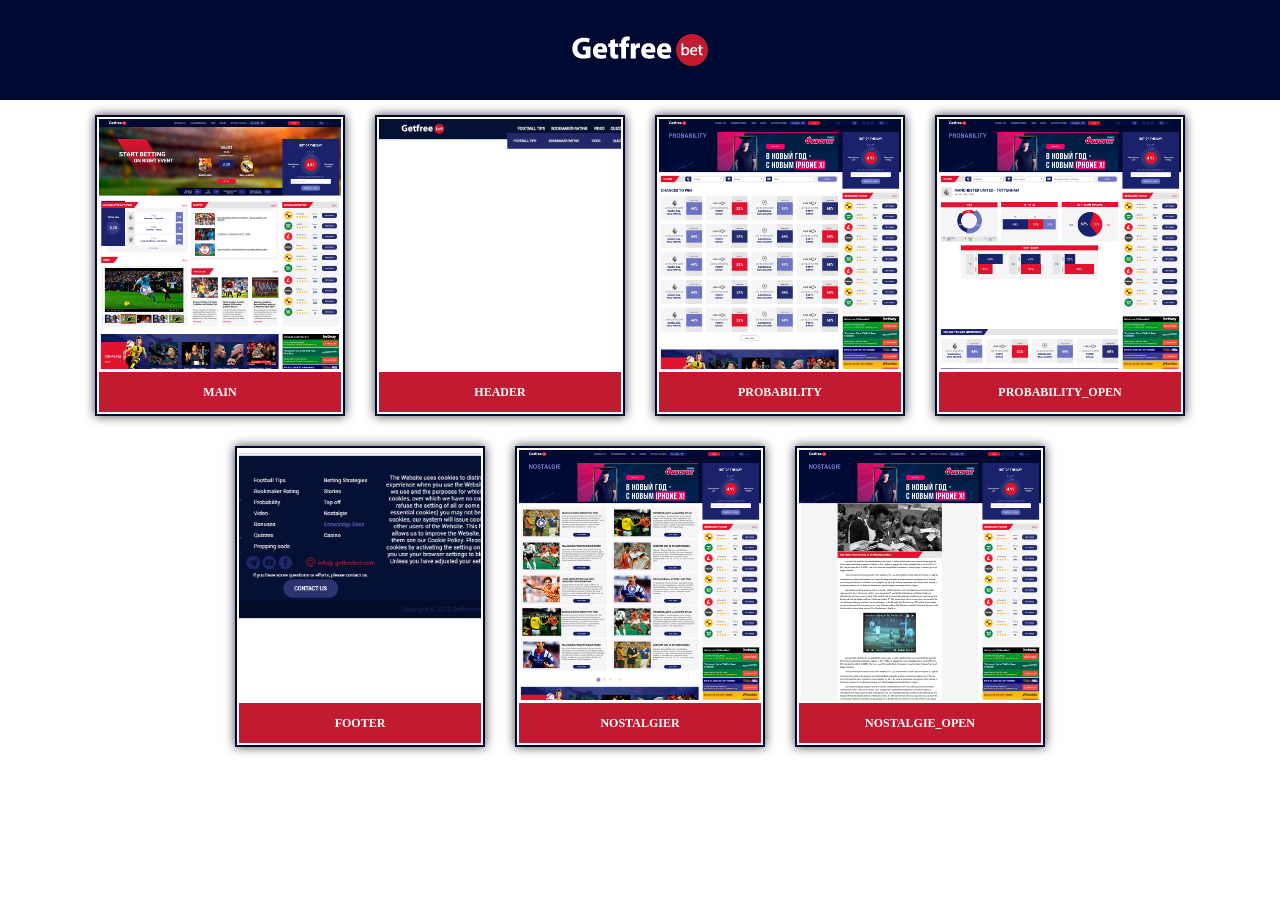
==== index.html @ 7f6bfceb "1234677 12346789" ====
<!DOCTYPE html>
<html lang="en" class="no-js">

<head>
    <meta charset="UTF-8" />
    <meta http-equiv="X-UA-Compatible" content="IE=edge,chrome=1">
    <meta name="viewport" content="width=device-width, initial-scale=1.0">
    <title>GetFreeBet</title>

    <meta name="author" content="GetFreeBet" />
    <link rel="stylesheet" type="text/css" href="css/reset.css" />
    <link rel="stylesheet" type="text/css" href="css/style.css" />
    <link rel="stylesheet" type="text/css" href="css/style-media.css" />

    
</head>

<body>
    <div class="wrhline" >
      <div class="logo">
          
      </div>
       
   </div>
   <div class="wrwork">
       <div class="work">
           <a href="app/main.html" >
               <div class="imgw1"></div>
               <div class="name">    <a  class="ww"href="app/main.html" >main</a></div>
           </a>
       </div>
       <div class="work">
           <a href="app/header.html" >
               <div class="imgw4"></div>
               <div class="name">    <a  class="ww"href="app/header.html" >header</a></div>
           </a>
       </div>
       <div class="work">
           <a href="app/probability.html" >
               <div class="imgw2"></div>
               <div class="name">    <a  class="ww"href="app/probability.html" >probability</a></div>
           </a>
       </div>
       <div class="work">
           <a href="app/probability_Open.html" >
               <div class="imgw3"></div>
               <div class="name">    <a  class="ww" href="app/probability_Open.html" >probability_open</a></div>
           </a>
       </div>
       
       <div class="work">
           <a href="app/footer.html" >
               <div class="imgw5"></div>
               <div class="name">    <a  class="ww" href="app/footer.html" >footer</a></div>
           </a>
       </div>
       <div class="work">
           <a href="app/nostalgie.html" >
               <div class="imgw6"></div>
               <div class="name">    <a  class="ww" href="app/nostalgie.html"  >Nostalgier</a></div>
           </a>
       </div>
       <div class="work">
           <a href="app/nostalgie_open.html" >
               <div class="imgw7"></div>
               <div class="name">    <a  class="ww" href="app/nostalgie_open.html" >Nostalgie_open</a></div>
           </a>
       </div>
   </div>
    

    
</body>


</html>
---- css/style.css ----
@font-face {
    font-family: "Roboto-Regular";
    src: url("fonts/Roboto/Roboto-Regular.ttf") format("truetype");
    font-weight: 300;
    font-style: normal;
}


/*
@font-face {
font-family: "OpenSans";
src: url("../fonts/Open_Sans/OpenSans-Bold.ttf") format("truetype");
font-weight: 700;
font-style: normal;
}

@font-face {
font-family: "OpenSans";
src: url("../fonts/Open_Sans/OpenSans.ttf") format("truetype");
font-weight: 400;
font-style: normal;
}
*/

body {
    margin: 0;
    font-size: 16px;
    transition: 0.3s;
    position: relative;
    overflow-x: hidden;
    overflow-y: auto;
    font-weight: 400;
    font-family: "Roboto-Regular";
}

* {
    box-sizing: border-box;
}

a {
    display: inline-block;
}

h1,
h2,
h3,
h4,
h5,
h6 {
    margin: 0;
    font-weight: 400;
}

.btn {
    text-decoration: none;
    text-transform: uppercase;
    background: linear-gradient(158deg, #ff3345 0%, #cb0120 100%);
    color: #fff;
    outline: none;
    border: none;
    height: 49px;
    line-height: 49px;
    text-align: center;
    font-family: "RobotoLight", sans-serif;
    font-size: 10px;
    cursor: pointer;
    transition: 0.2s;
    padding: 0 30px;
    border-radius: 28px;
    display: inline-block;
    width: 214px;
    box-shadow: 0 0 50px rgba(255, 51, 69, 0);
}

.btn:hover,
.btn:focus,
.btn:active {
    box-shadow: 0 0 50px rgba(255, 51, 69, 0.6);
}

table {
    width: 100%;
}

table,
tr,
td,
th {
    transition: 0.1s;
    border-collapse: collapse;
    border: 1px solid #ddd;
}

ul {
    list-style-type: none;
    margin: 0;
    padding: 0;
}

ul li {
    margin: 0;
    padding: 0;
}


/*********gv*************/


/*
.wrapper {
    margin: 0 auto;
    max-width: 1890px;
    height: 64px;
        border: 1px solid red;
    display: -webkit-flex;
    display: -moz-flex;
    display: -ms-flex;
    display: -o-flex;
    display: flex;
    -webkit-flex-wrap: wrap;
    -moz-flex-wrap: wrap;
    -ms-flex-wrap: wrap;
    -o-flex-wrap: wrap;
    flex-wrap: wrap;
    flex-direction: row;
    justify-content: space-between;
}
*/

.navbar {
    overflow: hidden;
    width: auto;
    margin: 16px 0px;
    font-family: "Roboto-Regular";
}

.logo {
    background-image: url(../img/logof.png);
    margin: 16px 5px;
    width: 136px;
    height: 32px;
    display: flex;
    /*    border: 1px solid red;*/
}

.wrhline {
    width: 100%;
    display: flex;
    justify-content: center;
    height: 100px;
    background-color: #000932;
    align-items: center;
    
}
.work{
    width: 250px;
    height: auto;
    border: 2px solid #000932;
    margin: 15px;
    padding: 2px;
    -webkit-box-shadow: 0px 0px 10px 0px rgba(0,0,0,0.75);
    -moz-box-shadow: 0px 0px 10px 0px rgba(0,0,0,0.75);
    box-shadow: 0px 0px 10px 0px rgba(0,0,0,0.75);
}
.work:hover{
    width: 250px;
    height: auto;
    border: 2px solid #cb0120;
    margin: 15px;
    padding: 2px;
    -webkit-box-shadow: 0px 0px 39px 0px rgba(0,0,0,0.75);
    -moz-box-shadow: 0px 0px 39px 0px rgba(0,0,0,0.75);
    box-shadow: 0px 0px 39px 0px rgba(0,0,0,0.75);
}
.imgw1 {
    background-image: url(../img/Main-page.jpg);
    width: 242px;
    height: 250px;
    background-size: cover;
}
.imgw2 {
    background-image: url(../img/Probability.jpg);
    width: 242px;
    height: 250px;
    background-size: cover;
}
.imgw3 {
    background-image: url(../img/Probability_Open.jpg);
    width: 242px;
    height: 250px;
    background-size: cover;
}
.imgw4 {
    background-image: url(../img/hd.JPG);
    width: 242px;
    height: 250px;
    background-size: cover;
}
.imgw5 {
    background-image: url(../img/foo.JPG);
    width: 242px;
    height: 250px;
    background-size: cover;
}
.imgw6 {
    background-image: url(../img/Nostalgie.jpg);
    width: 242px;
    height: 250px;
    background-size: cover;
}
.imgw7 {
    background-image: url(../img/Nostalgie_open.jpg);
    width: 242px;
    height: 250px;
    background-size: cover;
}
.name>.ww {
    text-align: center;
    padding: 0 5px;
    width: 100%;
    height: 40px;
    background: #c21a31;
   
    text-transform: uppercase;
    cursor: pointer;
    font-size: 12px;
    /* line-height: 62px; */
    font-weight: 800;
    border: none;
    outline: none;
    color: white;
    /* padding: 0px 30px; */
    /* background-color: inherit; */
    /* font-family: inherit; */
    /* margin: 40px 0px; */
    /* display: flex; */
    flex-direction: row;
    text-align: center;
    line-height: 40px;
    text-decoration: none;
    transform: 3s;
}
.name>.ww:hover{
    text-align: center;
    padding: 0 5px;
    width: 100%;
    height: 40px;
    background: #000932;
    transform: 3s;

  
}
.wrwork{
    display: flex;
    justify-content: center;
    flex-wrap: wrap;
}
---- css/style-media.css ----
@media screen and (max-width: 1600px) {

   
}
@media  screen and (max-width : 1470px) {
}
@media  screen and (max-width : 1400px) {
   
}


@media  screen and (max-width : 1330px) {
    
    }
@media  screen and (max-width : 1300px) {
   
    
  

}
@media screen and (max-width : 1244px) {

}
@media screen and (max-width : 1224px) {
    
  
}
@media screen and (max-width : 1054px) {
   

}
@media screen and (max-width : 992px) {
    .deles {
        display: none;
    }
    
} 
@media  screen and (max-width : 840px) {
    .wrwork {
        display: flex;
        justify-content: center;
        flex-direction: column;
        align-items: center;
    }
   
	
}
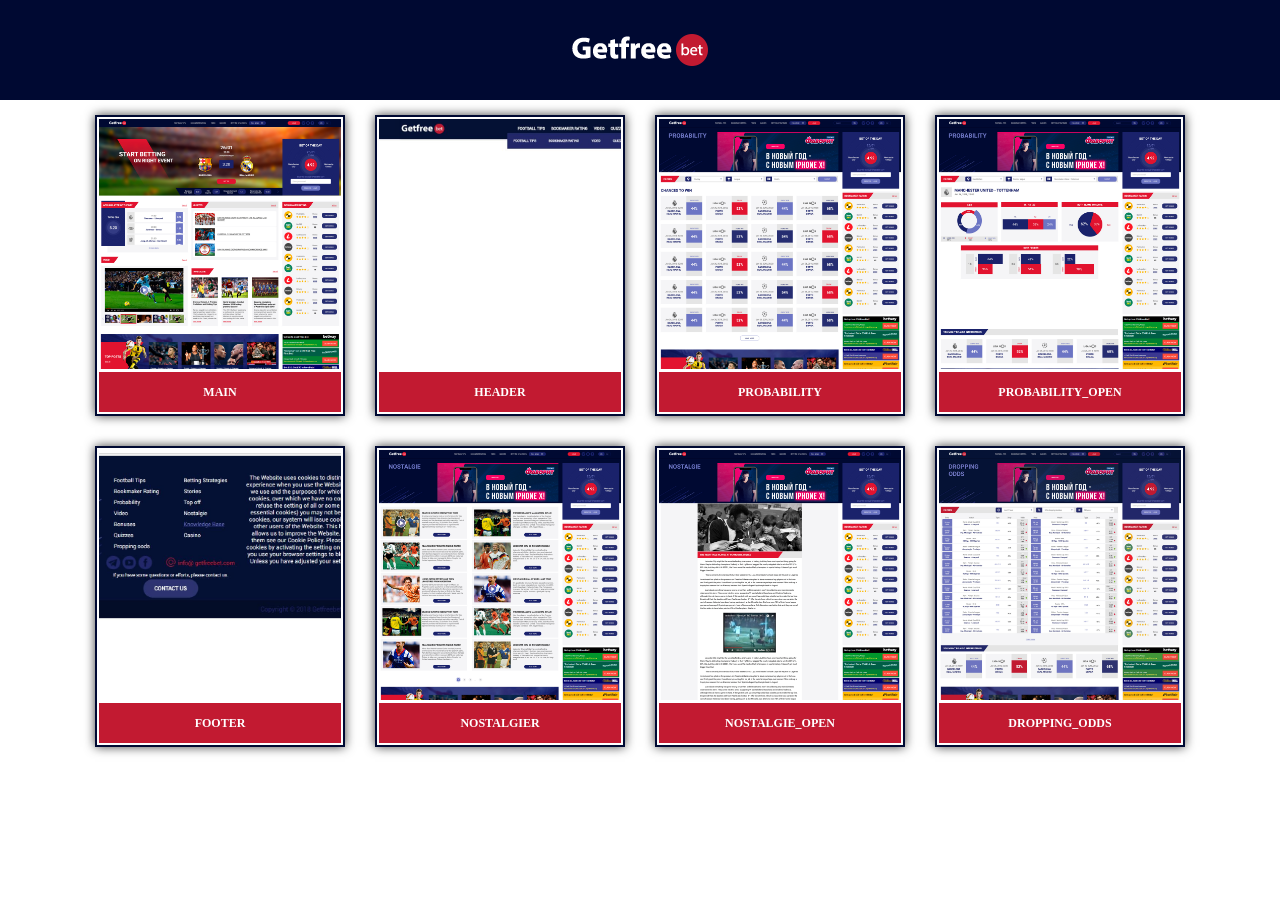
==== commit d5aed986: "1234 1231231" ====
--- a/index.html
+++ b/index.html
@@ -66,6 +66,12 @@
                <div class="name">    <a  class="ww" href="app/nostalgie_open.html" >Nostalgie_open</a></div>
            </a>
        </div>
+       <div class="work">
+           <a href="app/dropping_odds.html" >
+               <div class="imgw8"></div>
+               <div class="name">    <a  class="ww" href="app/dropping_odds.html" >dropping_odds</a></div>
+           </a>
+       </div>
    </div>
     
 
--- a/css/style.css
+++ b/css/style.css
@@ -210,6 +210,12 @@
 }
 .imgw7 {
     background-image: url(../img/Nostalgie_open.jpg);
+    width: 242px;
+    height: 250px;
+    background-size: cover;
+}
+.imgw8 {
+    background-image: url(../img/Dropping%20Odds.jpg);
     width: 242px;
     height: 250px;
     background-size: cover;
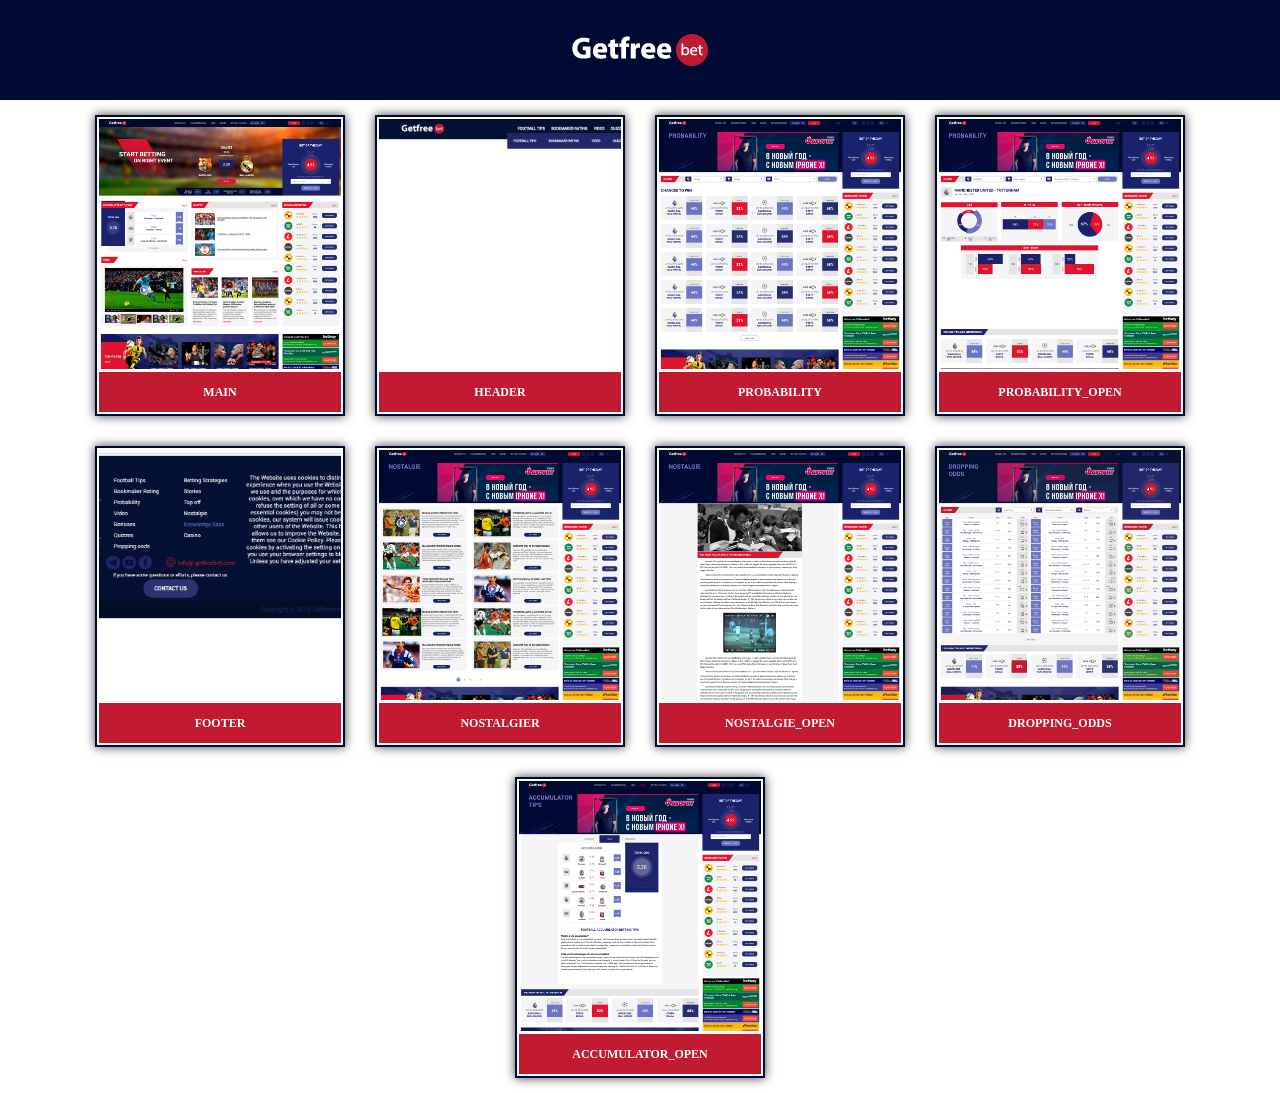
==== commit 64b4f3a0: "vbcsnh hgkjh" ====
--- a/index.html
+++ b/index.html
@@ -72,6 +72,12 @@
                <div class="name">    <a  class="ww" href="app/dropping_odds.html" >dropping_odds</a></div>
            </a>
        </div>
+       <div class="work">
+           <a href="app/accumulator_open.html" >
+               <div class="imgw9"></div>
+               <div class="name">    <a  class="ww" href="app/accumulator_open.html" >  Accumulator_open</a></div>
+           </a>
+       </div>
    </div>
     
 
--- a/css/style.css
+++ b/css/style.css
@@ -220,6 +220,13 @@
     height: 250px;
     background-size: cover;
 }
+.imgw9{
+    background-image: url(../img/Accumulator_open.jpg);
+    width: 242px;
+    height: 250px;
+    background-size: cover;
+}
+
 .name>.ww {
     text-align: center;
     padding: 0 5px;
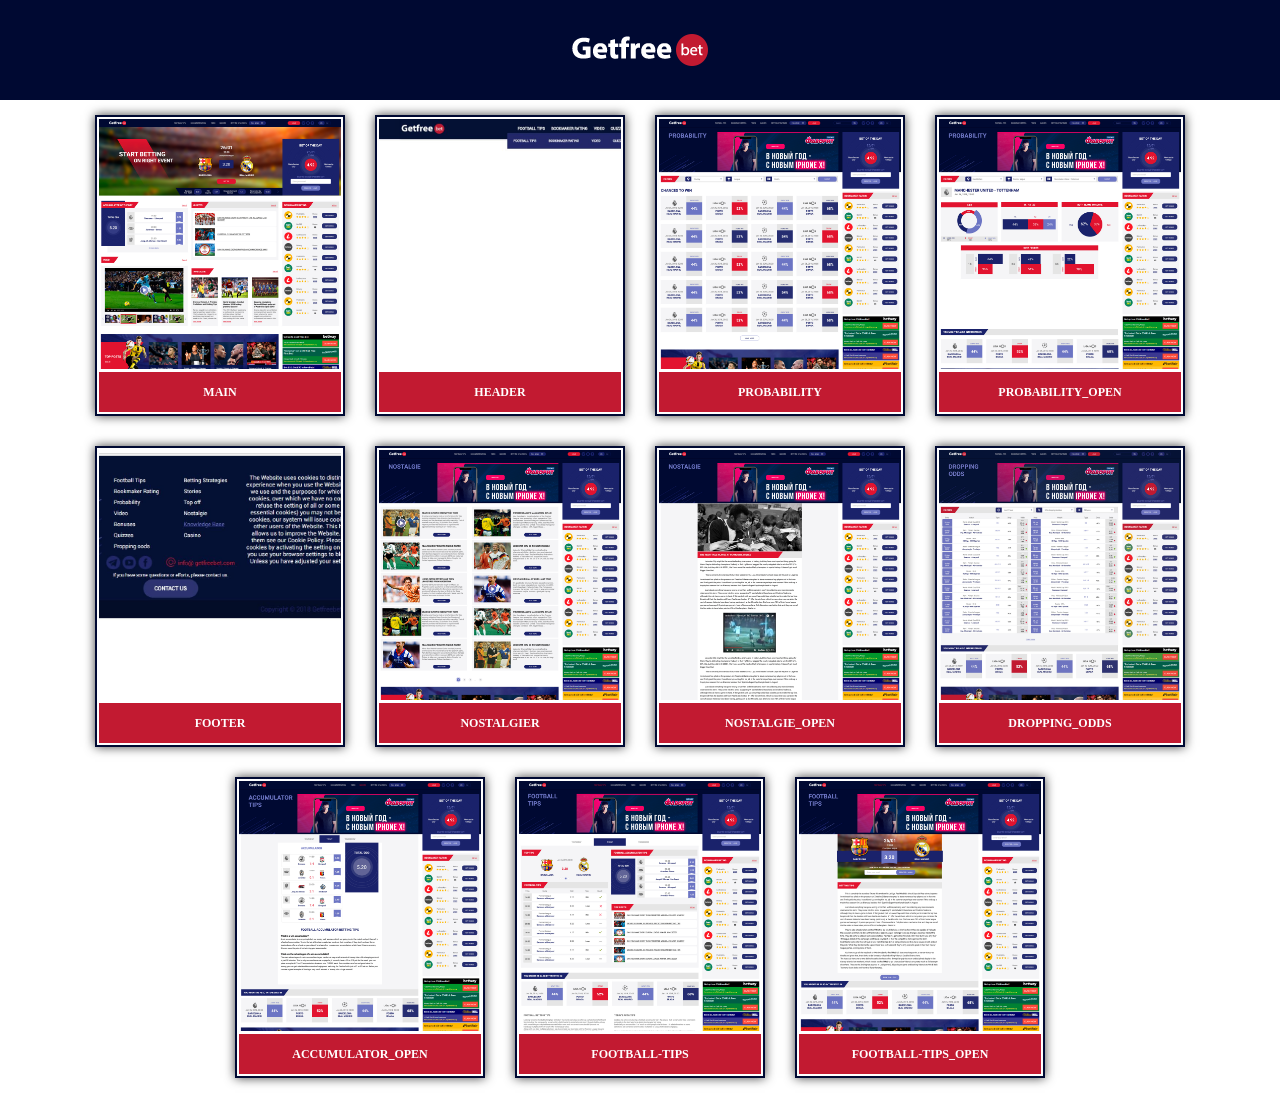
==== commit a5692d64: "EStrdy strdxhf" ====
--- a/index.html
+++ b/index.html
@@ -73,9 +73,21 @@
            </a>
        </div>
        <div class="work">
-           <a href="app/accumulator_open.html" >
+           <a href="app/acum.html" >
                <div class="imgw9"></div>
-               <div class="name">    <a  class="ww" href="app/accumulator_open.html" >  Accumulator_open</a></div>
+               <div class="name">    <a  class="ww" href="app/acum.html" >  Accumulator_open</a></div>
+           </a>
+       </div>
+       <div class="work">
+           <a href="app/football-tips.html" >
+               <div class="imgw10"></div>
+               <div class="name">    <a  class="ww" href="app/football-tips.html" > football-tips</a></div>
+           </a>
+       </div>
+       <div class="work">
+           <a href="app/football-tips_open.html" >
+               <div class="imgw11"></div>
+               <div class="name">    <a  class="ww" href="app/football-tips_open.html" >football-tips_open</a></div>
            </a>
        </div>
    </div>
--- a/css/style.css
+++ b/css/style.css
@@ -222,6 +222,18 @@
 }
 .imgw9{
     background-image: url(../img/Accumulator_open.jpg);
+    width: 242px;
+    height: 250px;
+    background-size: cover;
+}
+.imgw10{
+    background-image: url(../img/Football-tips.jpg);
+    width: 242px;
+    height: 250px;
+    background-size: cover;
+}
+.imgw11{
+    background-image: url(../img/Football-tips_Open.jpg);
     width: 242px;
     height: 250px;
     background-size: cover;
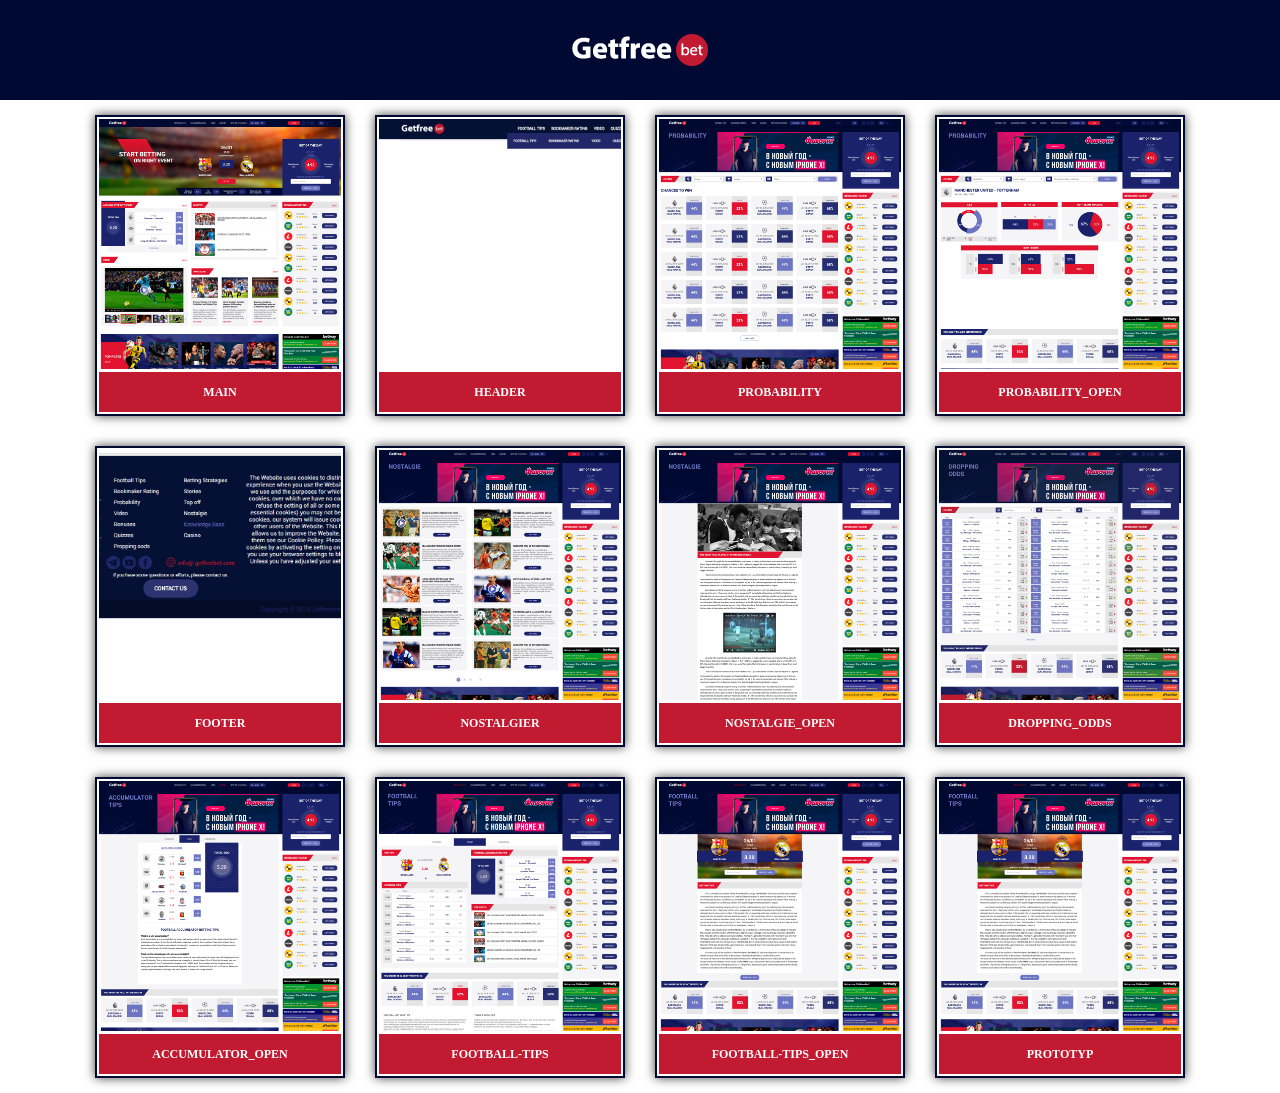
==== commit 0fef7d36: "io io" ====
--- a/index.html
+++ b/index.html
@@ -90,6 +90,12 @@
                <div class="name">    <a  class="ww" href="app/football-tips_open.html" >football-tips_open</a></div>
            </a>
        </div>
+       <div class="work">
+           <a href="app/prototyp.html" >
+               <div class="imgw11"></div>
+               <div class="name">    <a  class="ww" href="app/prototyp.html" >prototyp</a></div>
+           </a>
+       </div>
    </div>
     
 
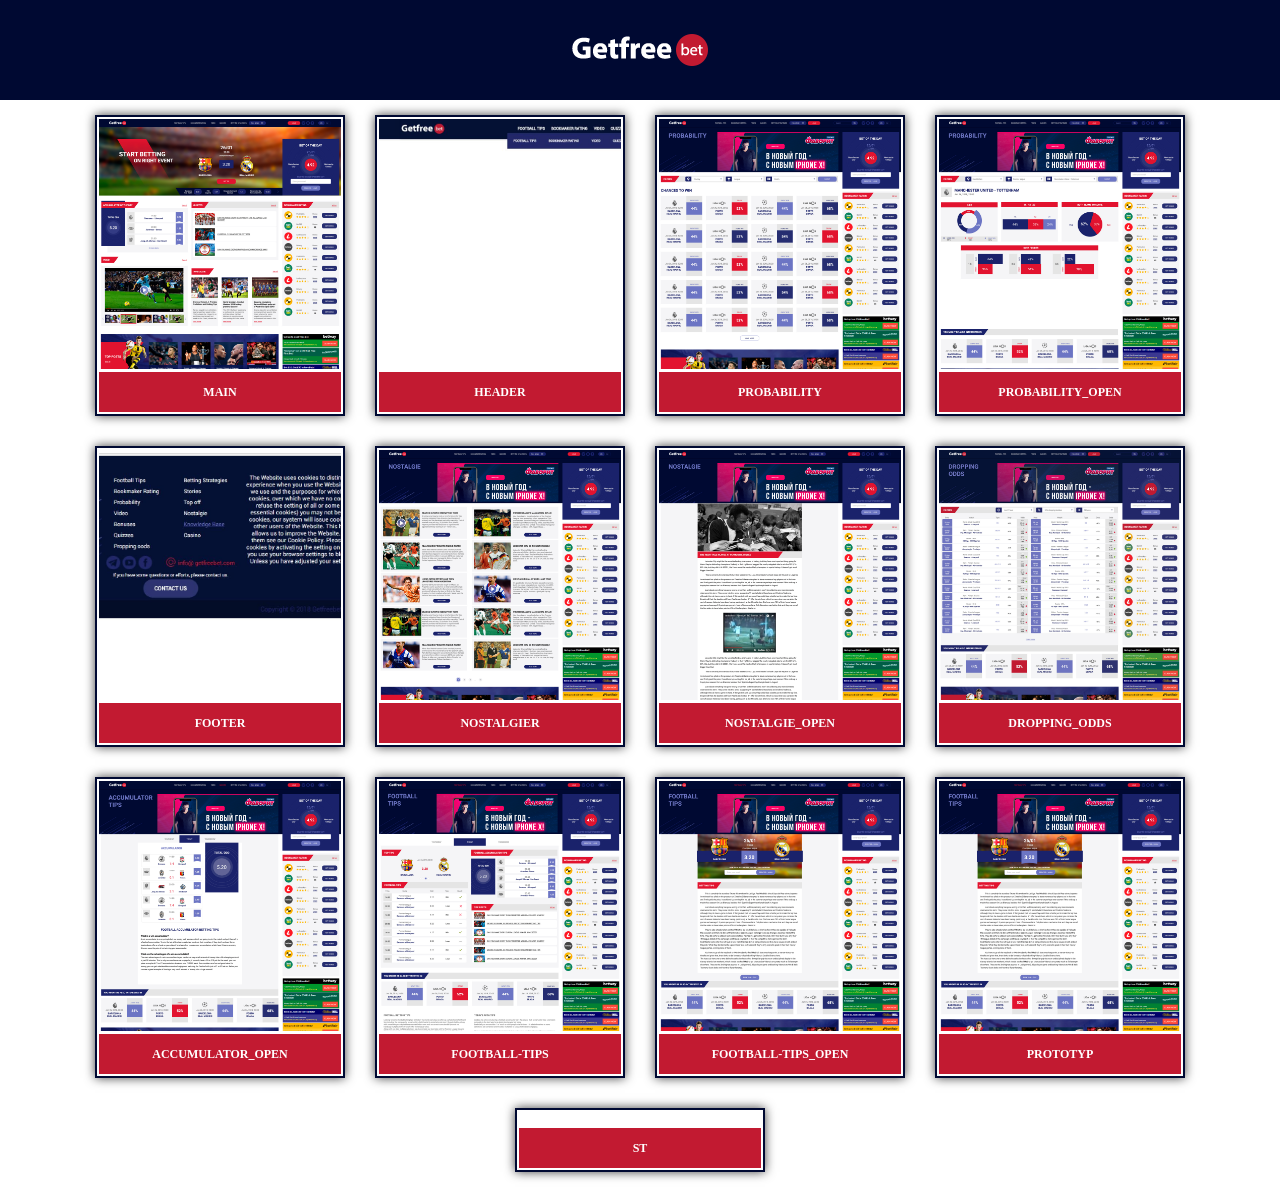
==== commit 2ed1031f: "er er" ====
--- a/index.html
+++ b/index.html
@@ -96,6 +96,12 @@
                <div class="name">    <a  class="ww" href="app/prototyp.html" >prototyp</a></div>
            </a>
        </div>
+       <div class="work">
+           <a href="app/prototyp.html" >
+          
+               <div class="name">    <a  class="ww" href="st/index.html" >st</a></div>
+           </a>
+       </div>
    </div>
     
 
